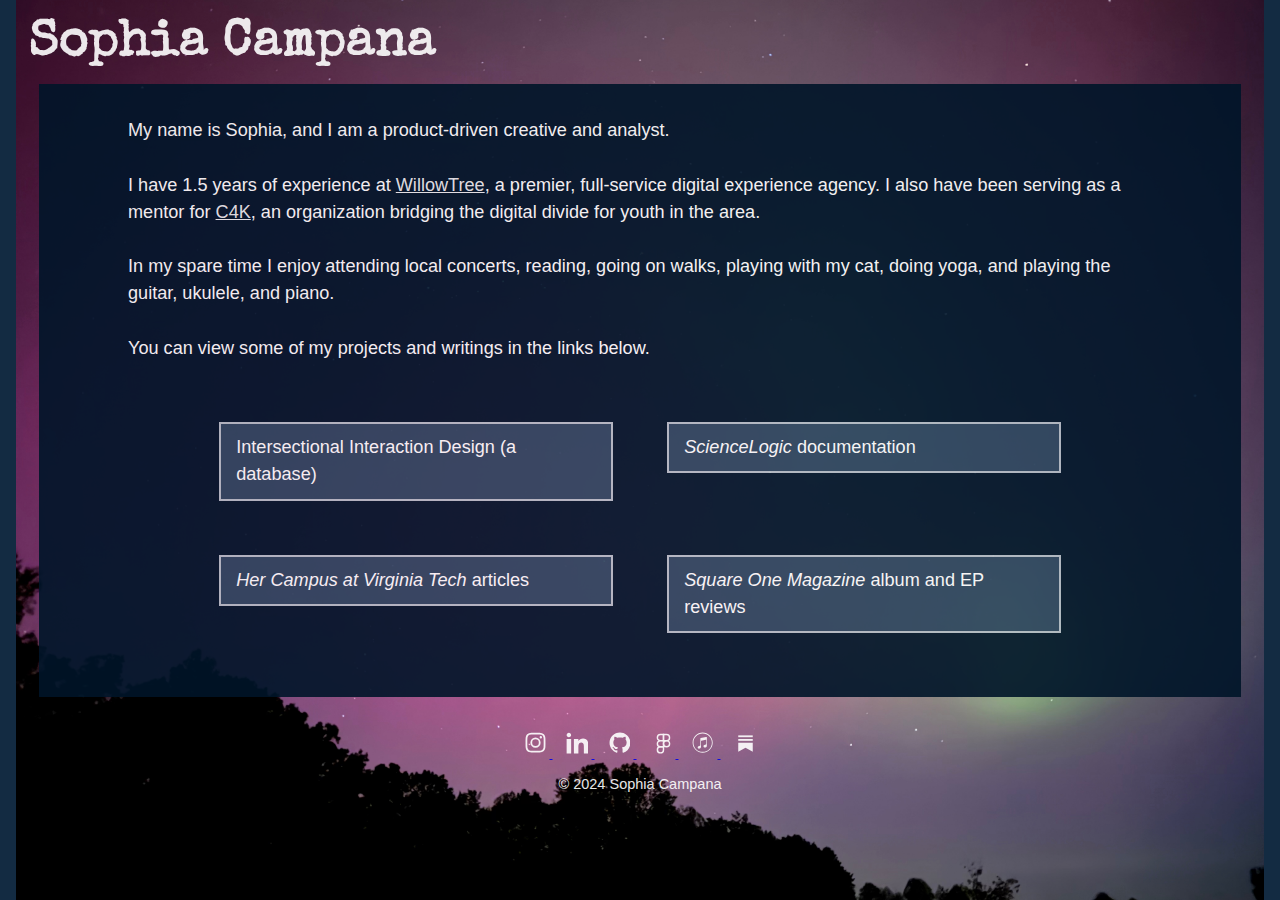
==== index.html @ 2ce53f84 "link" ====
<!DOCTYPE html>
<html lang="en"><head>
  <meta charset="UTF-8">
  <meta http-equiv="X-UA-Compatible" content="IE=edge">
  <meta name="viewport" content="width='device-width', initial-scale=1.0">
  <title>Sophia Campana</title>
  <meta name="description" content="My personal portfolio. I'm a product analyst at WillowTree, a mentor at C4K, a Virginia Tech alum, and a resident of Charlottesville, VA.">
  <link rel="stylesheet" type="text/css" href="assets/css/style.css">
</head>
<body>
  <a href="#main" class="skip-to-link">Skip to content</a>
  <header role="banner">
    <h1><a href="index.html">Sophia Campana</a></h1>
    <!--<nav role="navigation" aria-label="page links">
      <ul>
        <li><a href="index.html">HOME</a></li>w
      </ul>
    </nav>-->
  </header>
  <main role="main" id="main">
    <div id="about-section">
      <p id="about-text">My name is Sophia, and I am a product-driven creative and analyst.<br><br>I have 1.5 years of experience at <a href="https://www.willowtreeapps.com" target="_blank">WillowTree</a>, a premier, full-service digital experience agency. I also have been serving as a mentor for <a href="https://c4kclubhouse.org/" target="_blank">C4K</a>, an organization bridging the digital divide for youth in the area.<br><br>In my spare time I enjoy attending local concerts, reading, going on walks, playing with my cat, doing yoga, and playing the guitar, ukulele, and piano.<br><br>You can view some of my projects and writings in the links below.<br></p>
      
    <section id="writing-section">
      <div>
        <a href="https://sophmcamp.github.io/interaction-design-project" target="_blank">
          <p>Intersectional Interaction Design (a database)</p>
        </a>
      </div>
      <div>
        <a href="sciencelogic.html">
          <p><em>ScienceLogic</em> documentation</p>
        </a>
      </div>
      <div>
        <a href="https://www.hercampus.com/author/sophia-campana/" target="_blank">
          <p><em>Her Campus at Virginia Tech</em> articles</p>
        </a>
      </div>
      <div>
        <a href="squareone.html">
          <p><em>Square One Magazine</em> album and EP reviews</p>
        </a>
      </div>
      </section><br></div>
    
  </main>
  <footer role="contentinfo">
    <ul>
      <li><a href="https://www.instagram.com/sophmcamp" target="_blank">
        <svg aria-label="Instagram" class="empty" height="24" viewBox="0 0 24 24" width="24">
          <title>Instagram</title>
          <path d="M12 2.982c2.937 0 3.285.011 4.445.064a6.087 6.087 0 0 1 2.042.379 3.408 3.408 0 0 1 1.265.823 3.408 3.408 0 0 1 .823 1.265 6.087 6.087 0 0 1 .379 2.042c.053 1.16.064 1.508.064 4.445s-.011 3.285-.064 4.445a6.087 6.087 0 0 1-.379 2.042 3.643 3.643 0 0 1-2.088 2.088 6.087 6.087 0 0 1-2.042.379c-1.16.053-1.508.064-4.445.064s-3.285-.011-4.445-.064a6.087 6.087 0 0 1-2.043-.379 3.408 3.408 0 0 1-1.264-.823 3.408 3.408 0 0 1-.823-1.265 6.087 6.087 0 0 1-.379-2.042c-.053-1.16-.064-1.508-.064-4.445s.011-3.285.064-4.445a6.087 6.087 0 0 1 .379-2.042 3.408 3.408 0 0 1 .823-1.265 3.408 3.408 0 0 1 1.265-.823 6.087 6.087 0 0 1 2.042-.379c1.16-.053 1.508-.064 4.445-.064M12 1c-2.987 0-3.362.013-4.535.066a8.074 8.074 0 0 0-2.67.511 5.392 5.392 0 0 0-1.949 1.27 5.392 5.392 0 0 0-1.269 1.948 8.074 8.074 0 0 0-.51 2.67C1.012 8.638 1 9.013 1 12s.013 3.362.066 4.535a8.074 8.074 0 0 0 .511 2.67 5.392 5.392 0 0 0 1.27 1.949 5.392 5.392 0 0 0 1.948 1.269 8.074 8.074 0 0 0 2.67.51C8.638 22.988 9.013 23 12 23s3.362-.013 4.535-.066a8.074 8.074 0 0 0 2.67-.511 5.625 5.625 0 0 0 3.218-3.218 8.074 8.074 0 0 0 .51-2.67C22.988 15.362 23 14.987 23 12s-.013-3.362-.066-4.535a8.074 8.074 0 0 0-.511-2.67 5.392 5.392 0 0 0-1.27-1.949 5.392 5.392 0 0 0-1.948-1.269 8.074 8.074 0 0 0-2.67-.51C15.362 1.012 14.987 1 12 1Zm0 5.351A5.649 5.649 0 1 0 17.649 12 5.649 5.649 0 0 0 12 6.351Zm0 9.316A3.667 3.667 0 1 1 15.667 12 3.667 3.667 0 0 1 12 15.667Zm5.872-10.859a1.32 1.32 0 1 0 1.32 1.32 1.32 1.32 0 0 0-1.32-1.32Z"></path>
        </svg>
      </a></li>
      <li><a href="https://www.linkedin.com/in/sophmcamp" target="_blank">
        <svg aria-label="LinkedIn" class="empty" xmlns="http://www.w3.org/2000/svg" width="24" height="24" viewBox="0 0 24 24">
          <title>LinkedIn</title>
          <path d="M4.98 3.5c0 1.381-1.11 2.5-2.48 2.5s-2.48-1.119-2.48-2.5c0-1.38 1.11-2.5 2.48-2.5s2.48 1.12 2.48 2.5zm.02 4.5h-5v16h5v-16zm7.982 0h-4.968v16h4.969v-8.399c0-4.67 6.029-5.052 6.029 0v8.399h4.988v-10.131c0-7.88-8.922-7.593-11.018-3.714v-2.155z"></path>
        </svg>
      </a></li>
      <li><a href="https://github.com/sophmcamp" target="_blank">
        <svg aria-label="GitHub" class="empty" height="24" viewBox="0 0 24 24" width="24">
          <title>GitHub</title>
          <path d="M12.5.75C6.146.75 1 5.896 1 12.25c0 5.089 3.292 9.387 7.863 10.91.575.101.79-.244.79-.546 0-.273-.014-1.178-.014-2.142-2.889.532-3.636-.704-3.866-1.35-.13-.331-.69-1.352-1.18-1.625-.402-.216-.977-.748-.014-.762.906-.014 1.553.834 1.769 1.179 1.035 1.74 2.688 1.25 3.349.948.1-.747.402-1.25.733-1.538-2.559-.287-5.232-1.279-5.232-5.678 0-1.25.445-2.285 1.178-3.09-.115-.288-.517-1.467.115-3.048 0 0 .963-.302 3.163 1.179.92-.259 1.897-.388 2.875-.388.977 0 1.955.13 2.875.388 2.2-1.495 3.162-1.179 3.162-1.179.633 1.581.23 2.76.115 3.048.733.805 1.179 1.825 1.179 3.09 0 4.413-2.688 5.39-5.247 5.678.417.36.776 1.05.776 2.128 0 1.538-.014 2.774-.014 3.162 0 .302.216.662.79.547C20.709 21.637 24 17.324 24 12.25 24 5.896 18.854.75 12.5.75Z"></path>
        </svg>
      </a></li>
            <li><a href="https://www.figma.com/@sophmcamp" target="_blank">
              <title>Figma</title>
              <svg aria-label="Figma" class="filled" xmlns="http://www.w3.org/2000/svg" height="24" width="16.88888888888" viewBox="-8 -4 29 32">
                <path stroke-width="1.907" d="M9.155 13.514a4.078 4.078 0 1 1 8.155 0 4.078 4.078 0 0 1-8.155 0ZM1 21.668a4.08 4.08 0 0 1 4.077-4.077h4.078v4.077a4.078 4.078 0 0 1-8.155 0Z"></path><path stroke-width="1.907" d="M9.155 1.281v8.155h4.077a4.078 4.078 0 0 0 0-8.155z"></path><path stroke-width="1.907" d="M1 5.359a4.077 4.077 0 0 0 4.077 4.077h4.078V1.281H5.077A4.08 4.08 0 0 0 1 5.36Zm0 8.155a4.08 4.08 0 0 0 4.077 4.078h4.078V9.437H5.077A4.077 4.077 0 0 0 1 13.514Z"></path></svg>
            </a></li>
      <li><a href="https://music.apple.com/profile/sophmcamp" target="_blank">
        <svg aria-label="Apple Music" class="empty" xmlns="http://www.w3.org/2000/svg" height="24" width="24" viewBox="0 1 26 22">
          <title>Apple Music</title>
          <path d="M12 0c6.627 0 12 5.373 12 12s-5.373 12-12 12S0 18.627 0 12 5.373 0 12 0zm0 1C5.925 1 1 5.925 1 12s4.925 11 11 11 11-4.925 11-11S18.075 1 12 1zm5 4.91v9.69c0 1.822-1.45 2.212-2.36 2.212-.904 0-1.649-.696-1.649-1.583 0-1.068.803-1.515 1.822-1.722l.92-.207c.372-.075.488-.348.488-.638l.009-4.639c0-.323-.15-.439-.514-.356l-5.31 1.077c-.306.05-.397.14-.397.505v6.743c0 1.83-1.474 2.253-2.386 2.253-.919 0-1.623-.705-1.623-1.583 0-1.085.812-1.532 1.78-1.764l.987-.199c.306-.074.43-.314.43-.588V7.21c0-.406.29-.58.622-.646l6.262-1.267c.571-.116.919-.05.919.613z"></path>
        </svg>
      </a></li>
      <li><a href="https://substack.com/@sophmcamp" target="_blank">
        <svg aria-label="Substack" class="empty" xmlns="http://www.w3.org/2000/svg" height="24" width="24" viewBox="-4 -4 24 24 " stroke-width="1.8" stroke="none">
          <title>Substack</title>
          <path d="M16 4H0V6H16V4Z"></path><path d="M0 8V18L7.9993 13.534L16 18V8H0Z"></path><path d="M16 0H0V2H16V0Z"></path>
        </svg>
      </a></li>
    </ul>
    <p>© 2024 Sophia Campana</p>
  </footer>

</body></html>
---- assets/css/style.css ----
@import url('https://fonts.googleapis.com/css2?family=Cormorant+Garamond:ital@0;1&family=Cutive+Mono&family=Libre+Franklin&family=Special+Elite&display=swap');

:root {
  font-size: 14.5px;
}

html {
  padding: 0;
  margin: 0 auto;
  width: 97.5vw;
  box-sizing: border-box;
  overflow: scroll;
  color: white;
  background-color: #132b42;
  background-image: url('../images/nightsky.jpeg');
  background-repeat: no-repeat;
  background-size: cover;
  height: 100%;
  background-position: center;
  
}

body {
  font-family: "Libre Franklin", sans-serif;
  opacity: 0.9;
  display: grid;
  grid-template-columns: 1fr 1fr;
  grid-template-areas:
    "skip ."
    "header header"
    "main main"
    "footer footer";
}

/* || Styles for sections in <body> */

header {
  grid-area: header;
  display: flex;
  justify-content: space-between;
  margin-top: 10px;
  margin-left: 5px;
  margin-right: 5px;
}

main {
  grid-area: main;
  display: flex;
  background-color: #001529;
  flex-direction: column;
  align-items: center;
  justify-content: flex-start;
  line-height: 1.5em;
  padding: 15px;
  margin: 15px;
}

footer {
  grid-area: footer;
}

/* || Heading styles */

h1 {
  grid-area: h1;
  font-family: "Special Elite", cursive;
  font-size: 3.5em;
  padding: 0;
  margin: 0;
}

h2 {
  font-family: 'Cormorant Garamond', serif;
  padding-bottom: 0.5em;
  font-size: 2.15em;
}

h3 {
  font-family: sans-serif;
  font-size: 1.25em;
  margin-left: 1em;
  margin-right: 1em;
}


/* || Other styles */

nav {
  font-weight: 600;
  text-align: left;
  font-size: 1em;
}

main>div {
  display: grid;
  max-width: 80vw;
  min-height: 30vw;
}

.writing-main div {
  grid-template-columns: 1fr 1fr;
  grid-template-areas: "article article";
}

.poetry-main p {
  text-align: left;
  line-height: 1em;
  margin: .4em;
  font-size: 1.4em;
  font-family: 'Cormorant Garamond', serif;
}

.poetry-main div {
  margin-bottom: 1.5em;
}

.poetry div {
  grid-template-columns: 1fr 1fr 1fr;
  grid-template-areas: "h3 h3 h3";
}

#back {
  align-self: flex-start;
  color: white;
}

iframe {
  max-width: 850px;
  width: 100%;
  height: 500px;
  margin-bottom: 2em;
  overflow: scroll;
}

svg {
  width: 1.5em;
  padding: .25em;
}

section a,
h1 a,
body>a {
  color: white;
  text-decoration: none;
}

section a {
  font-size: 1.25em;
  line-height: 1.75em;
}
  
h3 {
  font-size: 1.25em;
  padding-left: 2.5em;
  padding-right: 2.5em;
  text-align: center;
  line-height: 1.25em;
  font-weight: lighter;
}

h4 {
  margin-bottom: 0;
  font-size: 1.5em;
  text-align: center;
}

nav a,
p>a,
h3>a {
  color: rgba(255, 255, 255, 0.932);
}

h3>a {
  text-decoration: underline dotted;
}

li {
  display: inline;
  margin-left: 5px;
  margin-right: 5px;
}

p {
  font-family: sans-serif;
  font-weight: lighter;
  text-align: center;
}

.caption {
  font-style: italic;
}

#about-section {
  display: inline;
}


#about-section p {
  text-align: left;
  line-height: 1.5em;
}

#about-image {
  float: left;
  padding-bottom: 3em;
  padding-top: 1.5em;
  padding-right: 5vw;
  width: 400px;
}

#home-section {
  display: grid;
  padding-top: 5vh;
  padding-bottom: 5vh;
  grid-template-columns: repeat(2, 40vw);
  grid-template-areas: "p p";
}

#writing-section {
  display: grid;
  padding-top: 15px;
  margin-left: 5vw;
  margin-right: 5vw;
  grid-template-columns: 1fr 1fr;
}

#writing-section a {
  color: rgba(255, 255, 255, 1);
}

#writing-section p {
  background-color: #b0d9ff40;
  border: 2px rgba(255, 255, 255, 0.65) solid;
  font-family: sans-serif;
  font-size: 1em;
  padding-left: 15px;
  padding-right: 15px;
  padding-top: 10px;
  padding-bottom: 10px;
  margin: 1.5em;
}

#writing-section p:hover {
  background-color: #b0d9ff1d;
}

a:hover {
  color: #ffffffd4;
}

.empty {
  fill: #ffffffff;
}

.empty:hover {
  fill: #ffffffd4;
}

.filled {
  fill: "none";
  fill-opacity: 0;
}

.filled path {
  stroke: #ffffffff;
}

.filled:hover path {
  stroke: #ffffffd4;
}

section p {
  font-family: serif;
  border: 1px solid;
  margin: 8px;
}

#about-text {
  font-size: 1.25em;
  line-height: 1.75em;
  ;
}

#home-image {
  width: 75vw;
  padding-top: 1.5em;
}


header ul,
footer ul {
  text-align: center;
  padding: 0;
}

.skip-to-link {
  grid-area: skip;
  font-size: 0.0001em;
  color: rgba(255, 255, 255, 0)
}

.clear {
  clear: both;
}

/* || Media queries */

@media (max-width: 962px) {
    #about-image {
    width: 80vw;
  }
  
  body {
    display: grid;
    grid-template-columns: 1fr;
    grid-template-areas:
      "skip"
      "header"
      "main"
      "footer";
  }

  header {
    display: grid;
    grid-template-columns: 1fr;
    grid-template-areas:
      "h1"
      "nav";
  }

  svg {
    width: 1.5em;
    padding: .25em;
  }

  h1 {
    text-align: center;
  }

  nav {
    padding-top: 0.25em;
  }

  div {
    grid-template-columns: 1fr;
    grid-template-areas: "article";
  }
  
  #about-section {
    display: grid;
  }

  #writing-section a {
    font-size: 1.15em;
  }

  .poetry div {
    padding-bottom: 2em;
    grid-template-columns: 1fr 1fr;
    grid-template-areas: "h3 h3";
  }
}

@media (max-width: 542px) {
  :root {
    font-size: 16px;
  }

  svg {
    width: 1.5em;
    padding: .2em;
  }
}

@media (max-width: 500px) {
  :root {
    font-size: 14px;
  }

  svg {
    width: 1.5em;
  }

  .poetry div {
    grid-template-columns: 1fr;
    grid-template-areas: "h3";
  }

  #writing-section {
    grid-template-columns: 1fr;
  }
}

@media (max-width: 430px) {
  :root {
    font-size: 12px;
  }

  svg {
    width: 1.5em;
    padding: .15em;
  }
}

@media (max-width: 360px) {
  html {
    width: 96vw;
  }

  svg {
    width: 1.5em;
  }
}
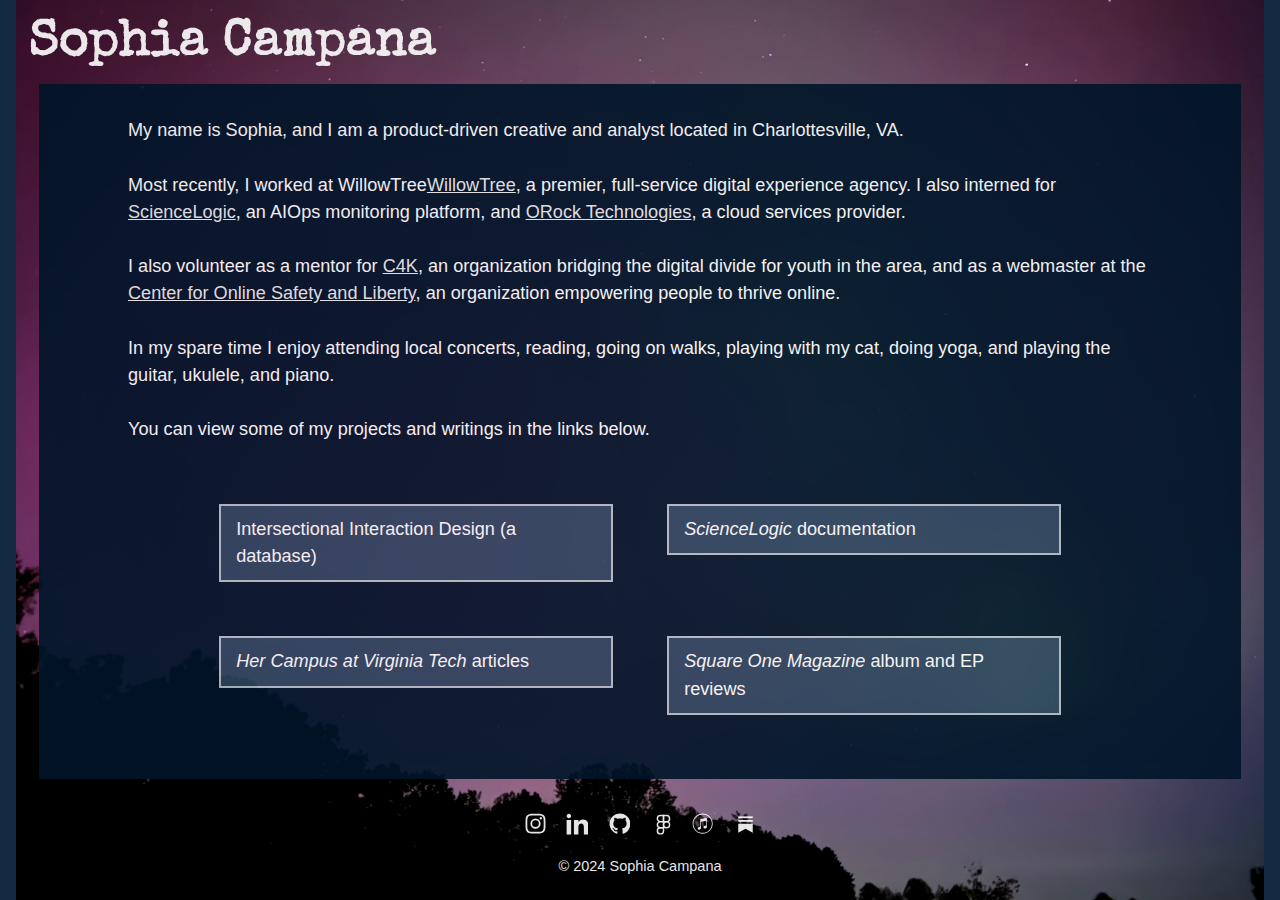
==== commit ffd2b2fd: "about text and footer" ====
--- a/index.html
+++ b/index.html
@@ -19,7 +19,7 @@
   </header>
   <main role="main" id="main">
     <div id="about-section">
-      <p id="about-text">My name is Sophia, and I am a product-driven creative and analyst.<br><br>I have 1.5 years of experience at <a href="https://www.willowtreeapps.com" target="_blank">WillowTree</a>, a premier, full-service digital experience agency. I also have been serving as a mentor for <a href="https://c4kclubhouse.org/" target="_blank">C4K</a>, an organization bridging the digital divide for youth in the area.<br><br>In my spare time I enjoy attending local concerts, reading, going on walks, playing with my cat, doing yoga, and playing the guitar, ukulele, and piano.<br><br>You can view some of my projects and writings in the links below.<br></p>
+      <p id="about-text">My name is Sophia, and I am a product-driven creative and analyst located in Charlottesville, VA.<br><br>Most recently, I worked at WillowTree<a href="https://www.willowtreeapps.com" target="_blank">WillowTree</a>, a premier, full-service digital experience agency. I also interned for <a href="https://sciencelogic.com" target="_blank">ScienceLogic</a>, an AIOps monitoring platform, and <a href="https://orocktech.com" target="_blank">ORock Technologies</a>, a cloud services provider.<br><br>I also volunteer as a mentor for <a href="https://c4kclubhouse.org" target="_blank">C4K</a>, an organization bridging the digital divide for youth in the area, and as a webmaster at the <a href="https://c4osl.org" target="_blank">Center for Online Safety and Liberty</a>, an organization empowering people to thrive online.<br><br>In my spare time I enjoy attending local concerts, reading, going on walks, playing with my cat, doing yoga, and playing the guitar, ukulele, and piano.<br><br>You can view some of my projects and writings in the links below.<br></p>
       
     <section id="writing-section">
       <div>
@@ -66,8 +66,8 @@
         </svg>
       </a></li>
             <li><a href="https://www.figma.com/@sophmcamp" target="_blank">
-              <title>Figma</title>
               <svg aria-label="Figma" class="filled" xmlns="http://www.w3.org/2000/svg" height="24" width="16.88888888888" viewBox="-8 -4 29 32">
+                <title>Figma</title>
                 <path stroke-width="1.907" d="M9.155 13.514a4.078 4.078 0 1 1 8.155 0 4.078 4.078 0 0 1-8.155 0ZM1 21.668a4.08 4.08 0 0 1 4.077-4.077h4.078v4.077a4.078 4.078 0 0 1-8.155 0Z"></path><path stroke-width="1.907" d="M9.155 1.281v8.155h4.077a4.078 4.078 0 0 0 0-8.155z"></path><path stroke-width="1.907" d="M1 5.359a4.077 4.077 0 0 0 4.077 4.077h4.078V1.281H5.077A4.08 4.08 0 0 0 1 5.36Zm0 8.155a4.08 4.08 0 0 0 4.077 4.078h4.078V9.437H5.077A4.077 4.077 0 0 0 1 13.514Z"></path></svg>
             </a></li>
       <li><a href="https://music.apple.com/profile/sophmcamp" target="_blank">
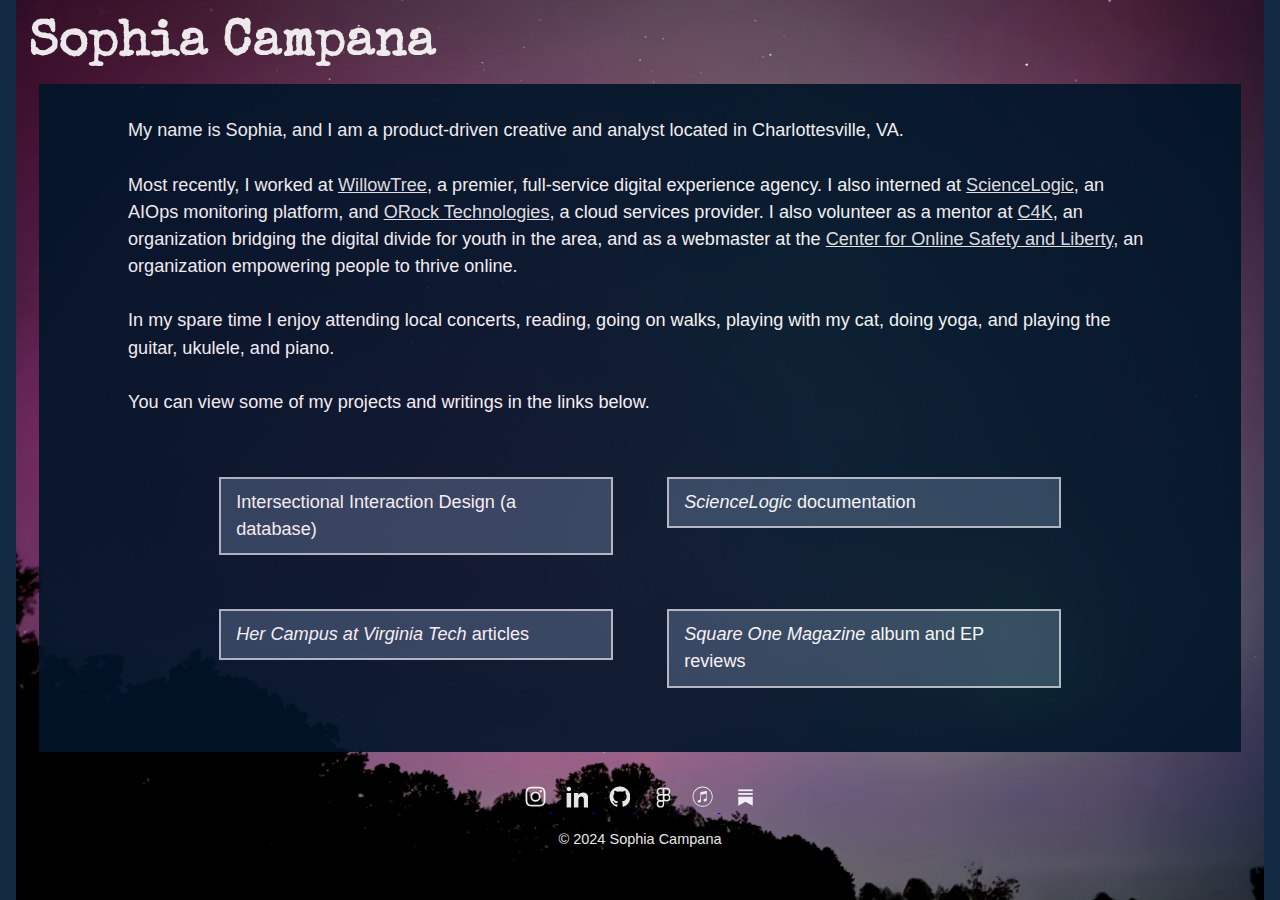
==== commit e90fceae: "adjusted wording" ====
--- a/index.html
+++ b/index.html
@@ -19,7 +19,7 @@
   </header>
   <main role="main" id="main">
     <div id="about-section">
-      <p id="about-text">My name is Sophia, and I am a product-driven creative and analyst located in Charlottesville, VA.<br><br>Most recently, I worked at WillowTree<a href="https://www.willowtreeapps.com" target="_blank">WillowTree</a>, a premier, full-service digital experience agency. I also interned for <a href="https://sciencelogic.com" target="_blank">ScienceLogic</a>, an AIOps monitoring platform, and <a href="https://orocktech.com" target="_blank">ORock Technologies</a>, a cloud services provider.<br><br>I also volunteer as a mentor for <a href="https://c4kclubhouse.org" target="_blank">C4K</a>, an organization bridging the digital divide for youth in the area, and as a webmaster at the <a href="https://c4osl.org" target="_blank">Center for Online Safety and Liberty</a>, an organization empowering people to thrive online.<br><br>In my spare time I enjoy attending local concerts, reading, going on walks, playing with my cat, doing yoga, and playing the guitar, ukulele, and piano.<br><br>You can view some of my projects and writings in the links below.<br></p>
+      <p id="about-text">My name is Sophia, and I am a product-driven creative and analyst located in Charlottesville, VA.<br><br>Most recently, I worked at <a href="https://www.willowtreeapps.com" target="_blank">WillowTree</a>, a premier, full-service digital experience agency. I also interned at <a href="https://sciencelogic.com" target="_blank">ScienceLogic</a>, an AIOps monitoring platform, and <a href="https://orocktech.com" target="_blank">ORock Technologies</a>, a cloud services provider. I also volunteer as a mentor at <a href="https://c4kclubhouse.org" target="_blank">C4K</a>, an organization bridging the digital divide for youth in the area, and as a webmaster at the <a href="https://c4osl.org" target="_blank">Center for Online Safety and Liberty</a>, an organization empowering people to thrive online.<br><br>In my spare time I enjoy attending local concerts, reading, going on walks, playing with my cat, doing yoga, and playing the guitar, ukulele, and piano.<br><br>You can view some of my projects and writings in the links below.<br></p>
       
     <section id="writing-section">
       <div>
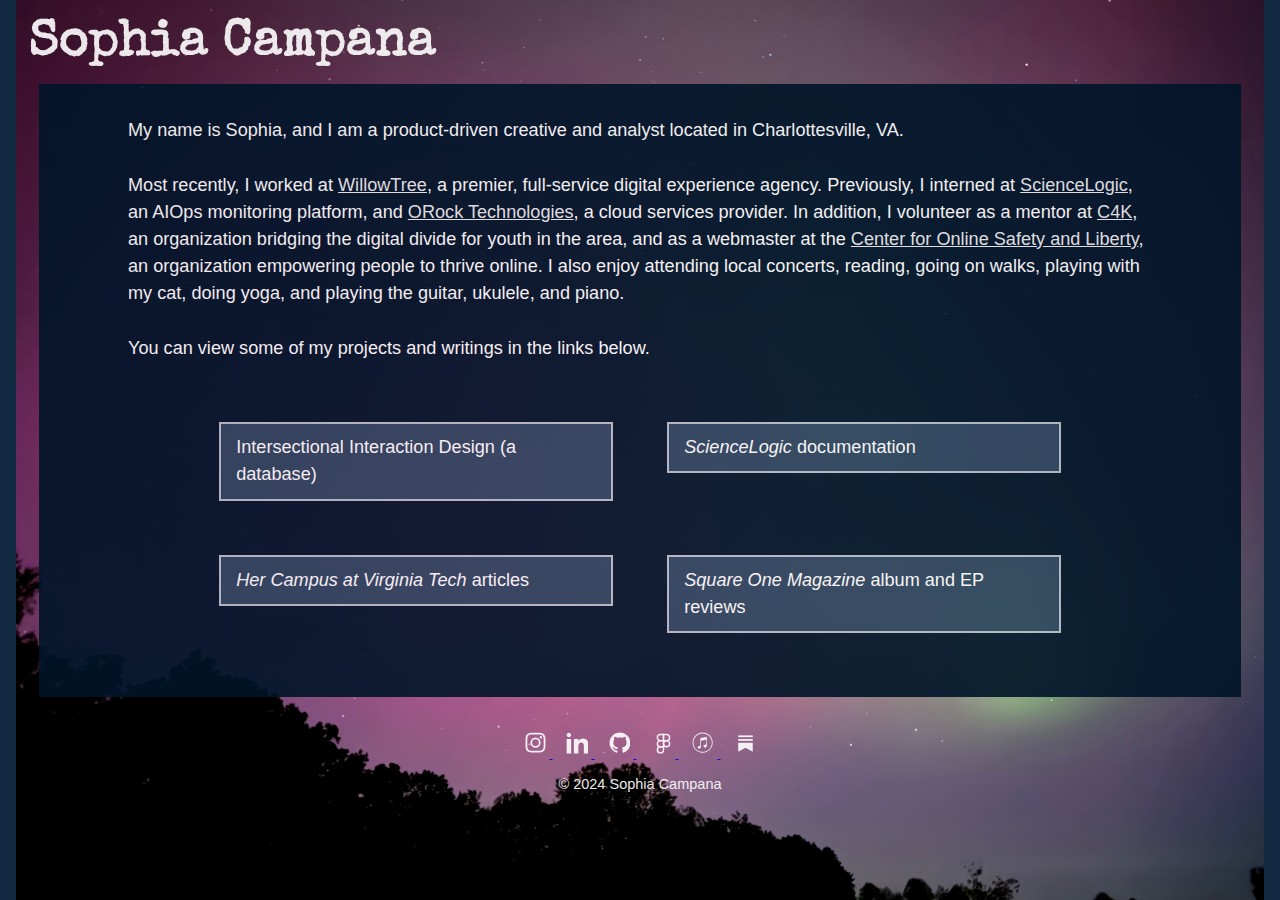
==== commit 1b4a1787: "edited" ====
--- a/index.html
+++ b/index.html
@@ -19,7 +19,7 @@
   </header>
   <main role="main" id="main">
     <div id="about-section">
-      <p id="about-text">My name is Sophia, and I am a product-driven creative and analyst located in Charlottesville, VA.<br><br>Most recently, I worked at <a href="https://www.willowtreeapps.com" target="_blank">WillowTree</a>, a premier, full-service digital experience agency. I also interned at <a href="https://sciencelogic.com" target="_blank">ScienceLogic</a>, an AIOps monitoring platform, and <a href="https://orocktech.com" target="_blank">ORock Technologies</a>, a cloud services provider. I also volunteer as a mentor at <a href="https://c4kclubhouse.org" target="_blank">C4K</a>, an organization bridging the digital divide for youth in the area, and as a webmaster at the <a href="https://c4osl.org" target="_blank">Center for Online Safety and Liberty</a>, an organization empowering people to thrive online.<br><br>In my spare time I enjoy attending local concerts, reading, going on walks, playing with my cat, doing yoga, and playing the guitar, ukulele, and piano.<br><br>You can view some of my projects and writings in the links below.<br></p>
+      <p id="about-text">My name is Sophia, and I am a product-driven creative and analyst located in Charlottesville, VA.<br><br>Most recently, I worked at <a href="https://www.willowtreeapps.com" target="_blank">WillowTree</a>, a premier, full-service digital experience agency. Previously, I interned at <a href="https://sciencelogic.com" target="_blank">ScienceLogic</a>, an AIOps monitoring platform, and <a href="https://orocktech.com" target="_blank">ORock Technologies</a>, a cloud services provider. In addition, I volunteer as a mentor at <a href="https://c4kclubhouse.org" target="_blank">C4K</a>, an organization bridging the digital divide for youth in the area, and as a webmaster at the <a href="https://c4osl.org" target="_blank">Center for Online Safety and Liberty</a>, an organization empowering people to thrive online. I also enjoy attending local concerts, reading, going on walks, playing with my cat, doing yoga, and playing the guitar, ukulele, and piano.<br><br>You can view some of my projects and writings in the links below.<br></p>
       
     <section id="writing-section">
       <div>
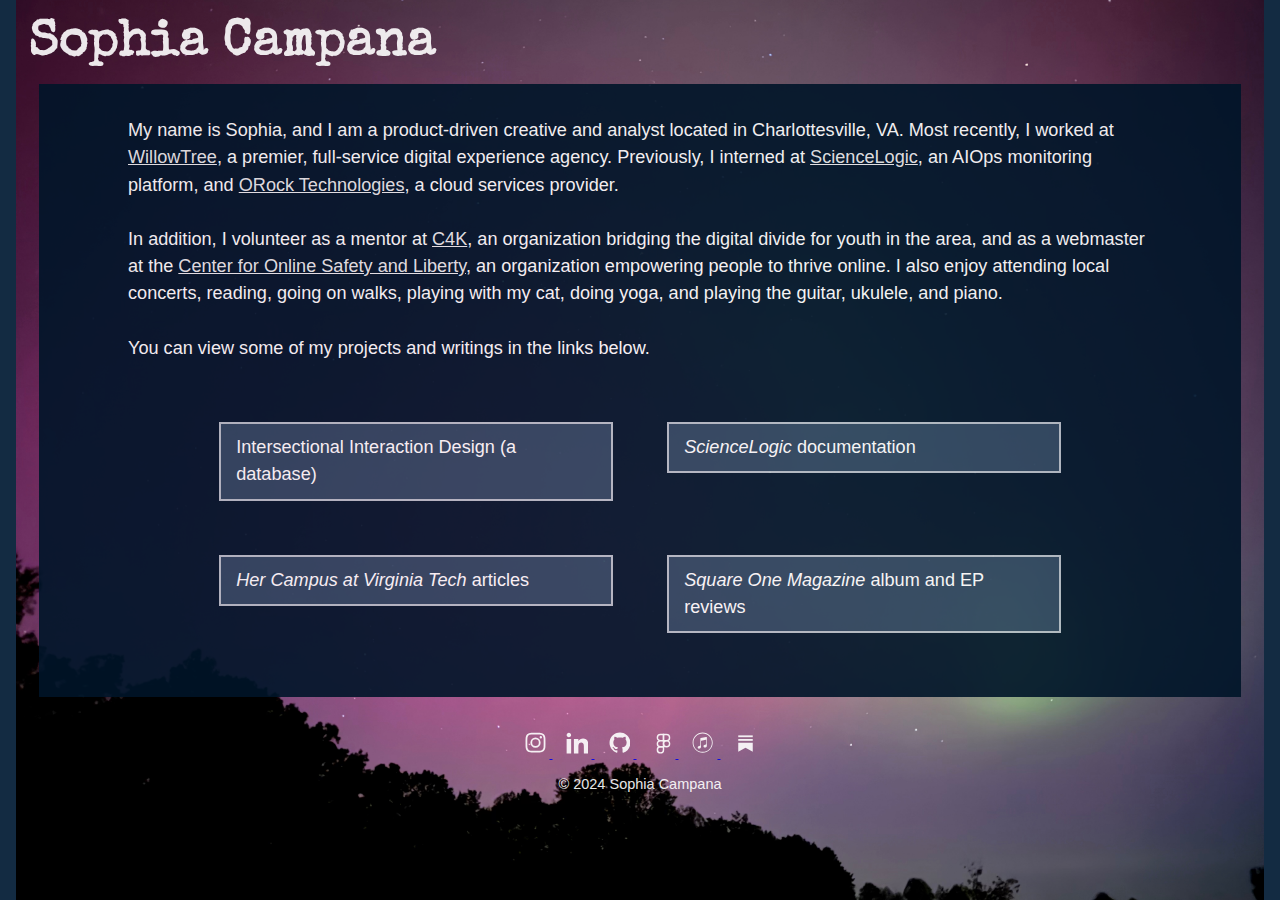
==== commit ddea60a2: "breaks" ====
--- a/index.html
+++ b/index.html
@@ -19,7 +19,7 @@
   </header>
   <main role="main" id="main">
     <div id="about-section">
-      <p id="about-text">My name is Sophia, and I am a product-driven creative and analyst located in Charlottesville, VA.<br><br>Most recently, I worked at <a href="https://www.willowtreeapps.com" target="_blank">WillowTree</a>, a premier, full-service digital experience agency. Previously, I interned at <a href="https://sciencelogic.com" target="_blank">ScienceLogic</a>, an AIOps monitoring platform, and <a href="https://orocktech.com" target="_blank">ORock Technologies</a>, a cloud services provider. In addition, I volunteer as a mentor at <a href="https://c4kclubhouse.org" target="_blank">C4K</a>, an organization bridging the digital divide for youth in the area, and as a webmaster at the <a href="https://c4osl.org" target="_blank">Center for Online Safety and Liberty</a>, an organization empowering people to thrive online. I also enjoy attending local concerts, reading, going on walks, playing with my cat, doing yoga, and playing the guitar, ukulele, and piano.<br><br>You can view some of my projects and writings in the links below.<br></p>
+      <p id="about-text">My name is Sophia, and I am a product-driven creative and analyst located in Charlottesville, VA. Most recently, I worked at <a href="https://www.willowtreeapps.com" target="_blank">WillowTree</a>, a premier, full-service digital experience agency. Previously, I interned at <a href="https://sciencelogic.com" target="_blank">ScienceLogic</a>, an AIOps monitoring platform, and <a href="https://orocktech.com" target="_blank">ORock Technologies</a>, a cloud services provider.<br><br>In addition, I volunteer as a mentor at <a href="https://c4kclubhouse.org" target="_blank">C4K</a>, an organization bridging the digital divide for youth in the area, and as a webmaster at the <a href="https://c4osl.org" target="_blank">Center for Online Safety and Liberty</a>, an organization empowering people to thrive online. I also enjoy attending local concerts, reading, going on walks, playing with my cat, doing yoga, and playing the guitar, ukulele, and piano.<br><br>You can view some of my projects and writings in the links below.<br></p>
       
     <section id="writing-section">
       <div>
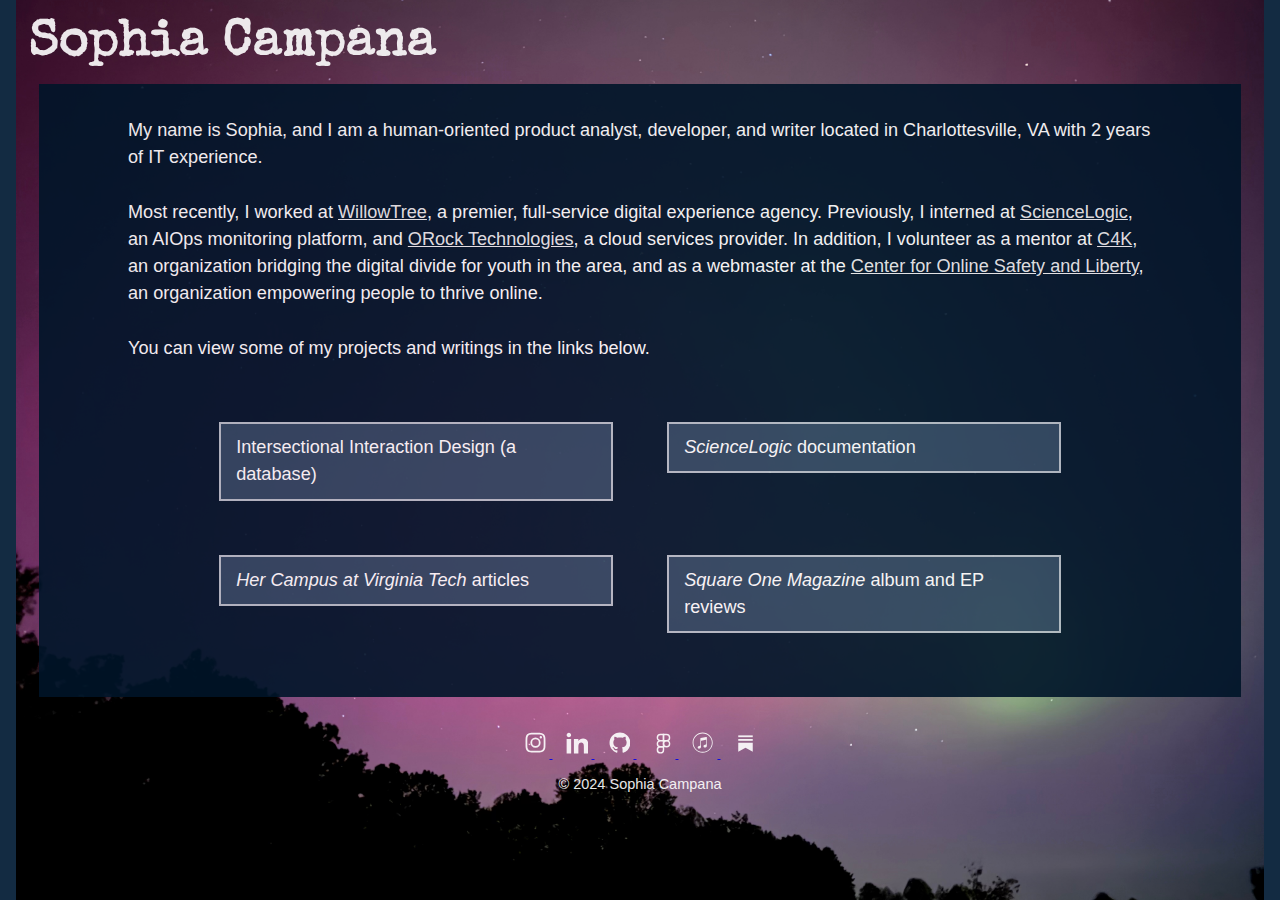
==== commit 34363d43: "alignment" ====
--- a/index.html
+++ b/index.html
@@ -19,7 +19,7 @@
   </header>
   <main role="main" id="main">
     <div id="about-section">
-      <p id="about-text">My name is Sophia, and I am a product-driven creative and analyst located in Charlottesville, VA. Most recently, I worked at <a href="https://www.willowtreeapps.com" target="_blank">WillowTree</a>, a premier, full-service digital experience agency. Previously, I interned at <a href="https://sciencelogic.com" target="_blank">ScienceLogic</a>, an AIOps monitoring platform, and <a href="https://orocktech.com" target="_blank">ORock Technologies</a>, a cloud services provider.<br><br>In addition, I volunteer as a mentor at <a href="https://c4kclubhouse.org" target="_blank">C4K</a>, an organization bridging the digital divide for youth in the area, and as a webmaster at the <a href="https://c4osl.org" target="_blank">Center for Online Safety and Liberty</a>, an organization empowering people to thrive online. I also enjoy attending local concerts, reading, going on walks, playing with my cat, doing yoga, and playing the guitar, ukulele, and piano.<br><br>You can view some of my projects and writings in the links below.<br></p>
+      <p id="about-text">My name is Sophia, and I am a human-oriented product analyst, developer, and writer located in Charlottesville, VA with 2 years of IT experience.<br><br>Most recently, I worked at <a href="https://www.willowtreeapps.com" target="_blank">WillowTree</a>, a premier, full-service digital experience agency. Previously, I interned at <a href="https://sciencelogic.com" target="_blank">ScienceLogic</a>, an AIOps monitoring platform, and <a href="https://orocktech.com" target="_blank">ORock Technologies</a>, a cloud services provider. In addition, I volunteer as a mentor at <a href="https://c4kclubhouse.org" target="_blank">C4K</a>, an organization bridging the digital divide for youth in the area, and as a webmaster at the <a href="https://c4osl.org" target="_blank">Center for Online Safety and Liberty</a>, an organization empowering people to thrive online.<br><br>You can view some of my projects and writings in the links below.<br></p>
       
     <section id="writing-section">
       <div>
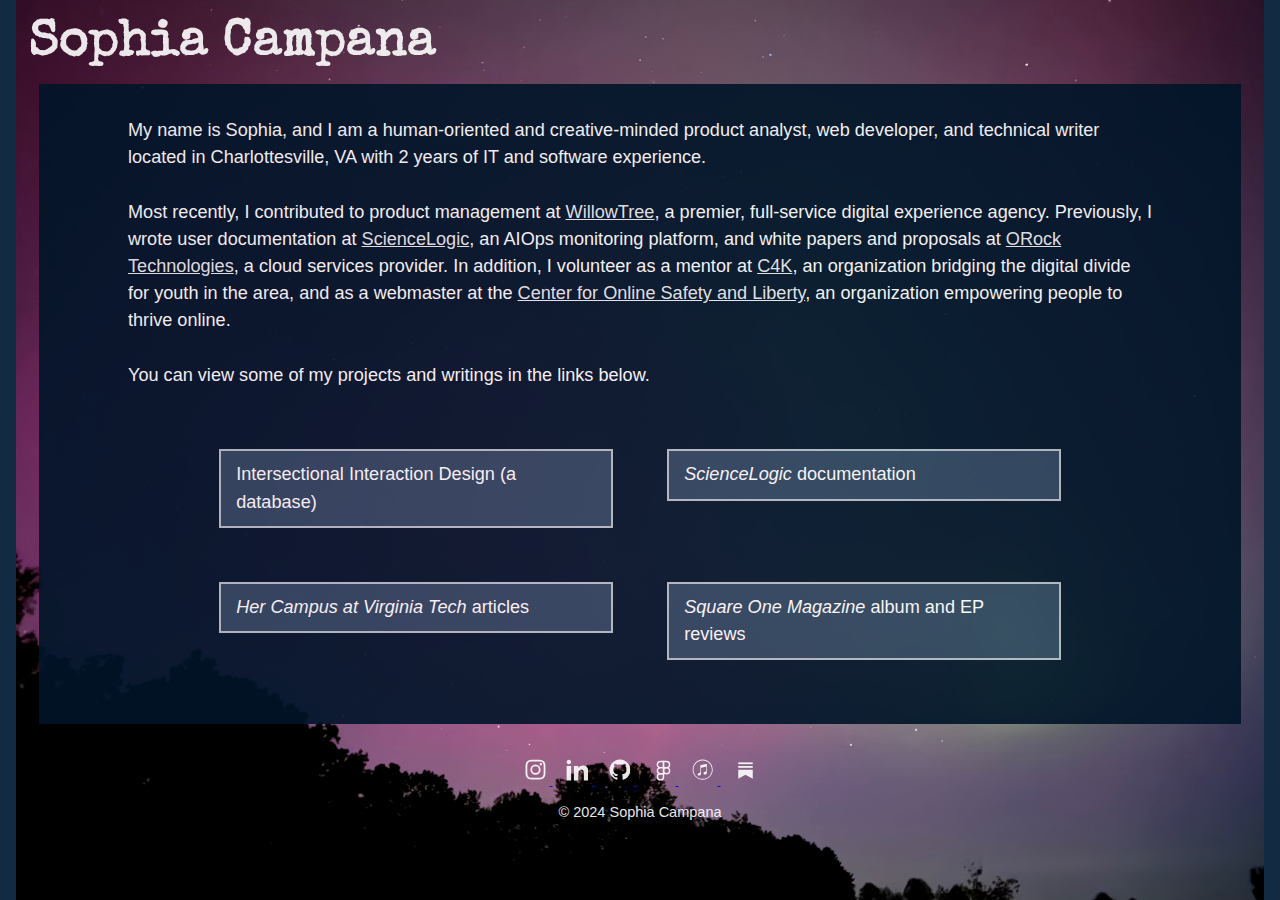
==== commit b65ad354: "more words" ====
--- a/index.html
+++ b/index.html
@@ -19,7 +19,7 @@
   </header>
   <main role="main" id="main">
     <div id="about-section">
-      <p id="about-text">My name is Sophia, and I am a human-oriented product analyst, developer, and writer located in Charlottesville, VA with 2 years of IT experience.<br><br>Most recently, I worked at <a href="https://www.willowtreeapps.com" target="_blank">WillowTree</a>, a premier, full-service digital experience agency. Previously, I interned at <a href="https://sciencelogic.com" target="_blank">ScienceLogic</a>, an AIOps monitoring platform, and <a href="https://orocktech.com" target="_blank">ORock Technologies</a>, a cloud services provider. In addition, I volunteer as a mentor at <a href="https://c4kclubhouse.org" target="_blank">C4K</a>, an organization bridging the digital divide for youth in the area, and as a webmaster at the <a href="https://c4osl.org" target="_blank">Center for Online Safety and Liberty</a>, an organization empowering people to thrive online.<br><br>You can view some of my projects and writings in the links below.<br></p>
+      <p id="about-text">My name is Sophia, and I am a human-oriented and creative-minded product analyst, web developer, and technical writer located in Charlottesville, VA with 2 years of IT and software experience.<br><br>Most recently, I contributed to product management at <a href="https://www.willowtreeapps.com" target="_blank">WillowTree</a>, a premier, full-service digital experience agency. Previously, I wrote user documentation at <a href="https://sciencelogic.com" target="_blank">ScienceLogic</a>, an AIOps monitoring platform, and white papers and proposals at <a href="https://orocktech.com" target="_blank">ORock Technologies</a>, a cloud services provider. In addition, I volunteer as a mentor at <a href="https://c4kclubhouse.org" target="_blank">C4K</a>, an organization bridging the digital divide for youth in the area, and as a webmaster at the <a href="https://c4osl.org" target="_blank">Center for Online Safety and Liberty</a>, an organization empowering people to thrive online.<br><br>You can view some of my projects and writings in the links below.<br></p>
       
     <section id="writing-section">
       <div>
